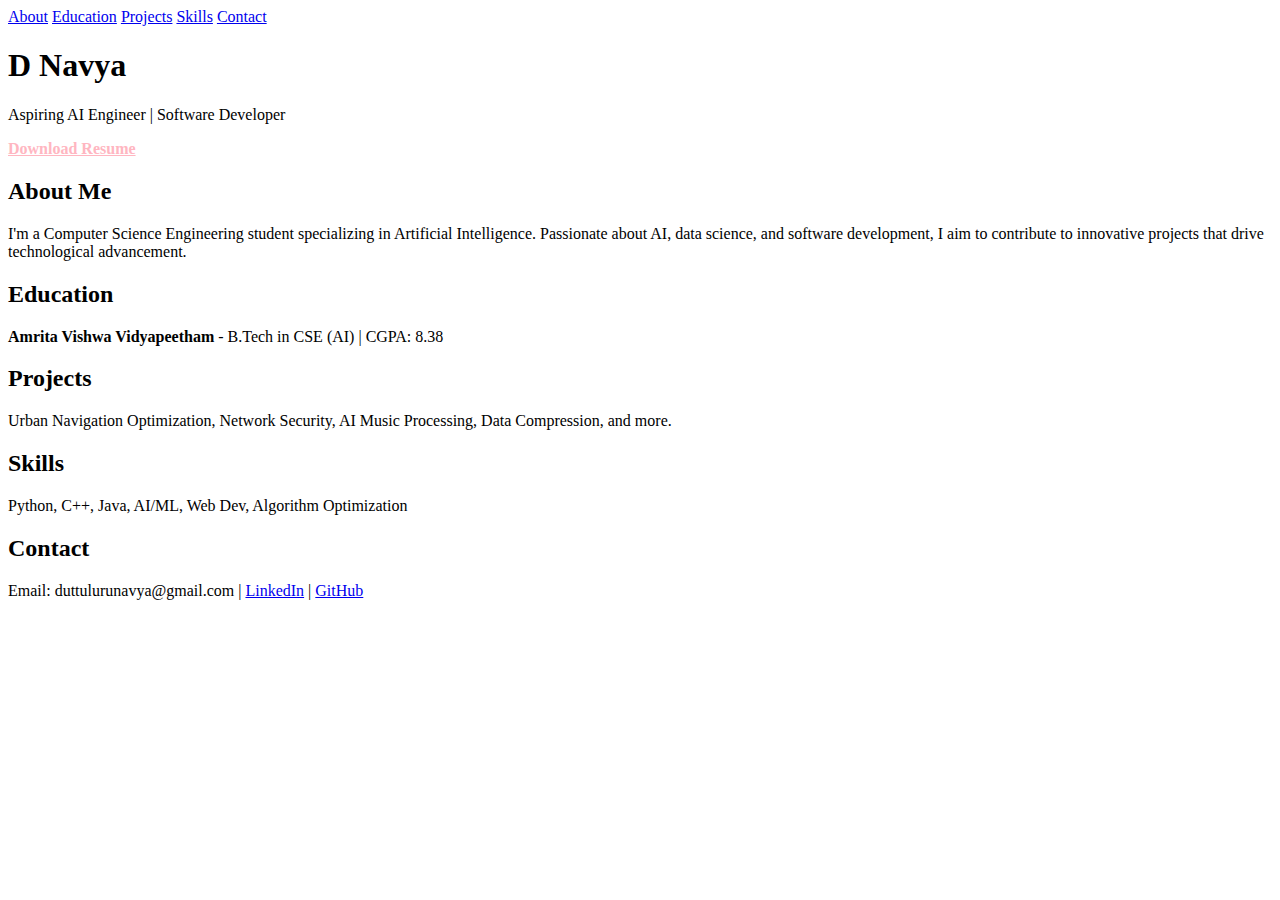
==== index.html @ 59a1b092 "index page" ====
<!DOCTYPE html>
<html lang="en">
<head>
    <meta charset="UTF-8">
    <meta name="viewport" content="width=device-width, initial-scale=1.0">
    <title>D Navya | Portfolio</title>
    <link rel="stylesheet" href="styles.css">
</head>
<body>
    <nav>
        <a href="#about">About</a>
        <a href="#education">Education</a>
        <a href="#projects">Projects</a>
        <a href="#skills">Skills</a>
        <a href="#contact">Contact</a>
    </nav>
    
    <section class="hero">
        <h1>D Navya</h1>
        <p>Aspiring AI Engineer | Software Developer</p>
        <a href="d_navya_resume.pdf" download style="color: lightpink; font-weight: bold;">Download Resume</a>
    </section>
    
    <section id="about" class="container">
        <h2>About Me</h2>
        <p>I'm a Computer Science Engineering student specializing in Artificial Intelligence. Passionate about AI, data science, and software development, I aim to contribute to innovative projects that drive technological advancement.</p>
    </section>
    
    <section id="education" class="container">
        <h2>Education</h2>
        <p><strong>Amrita Vishwa Vidyapeetham</strong> - B.Tech in CSE (AI) | CGPA: 8.38</p>
    </section>
    
    <section id="projects" class="container projects">
        <h2>Projects</h2>
        <p>Urban Navigation Optimization, Network Security, AI Music Processing, Data Compression, and more.</p>
    </section>
    
    <section id="skills" class="container skills">
        <h2>Skills</h2>
        <p>Python, C++, Java, AI/ML, Web Dev, Algorithm Optimization</p>
    </section>
    
    <section id="contact" class="container contact">
        <h2>Contact</h2>
        <p>Email: duttulurunavya@gmail.com | <a href="https://www.linkedin.com/in/d-navya/" target="_blank">LinkedIn</a> | <a href="https://github.com/d-navya" target="_blank">GitHub</a></p>
    </section>
</body>
</html>
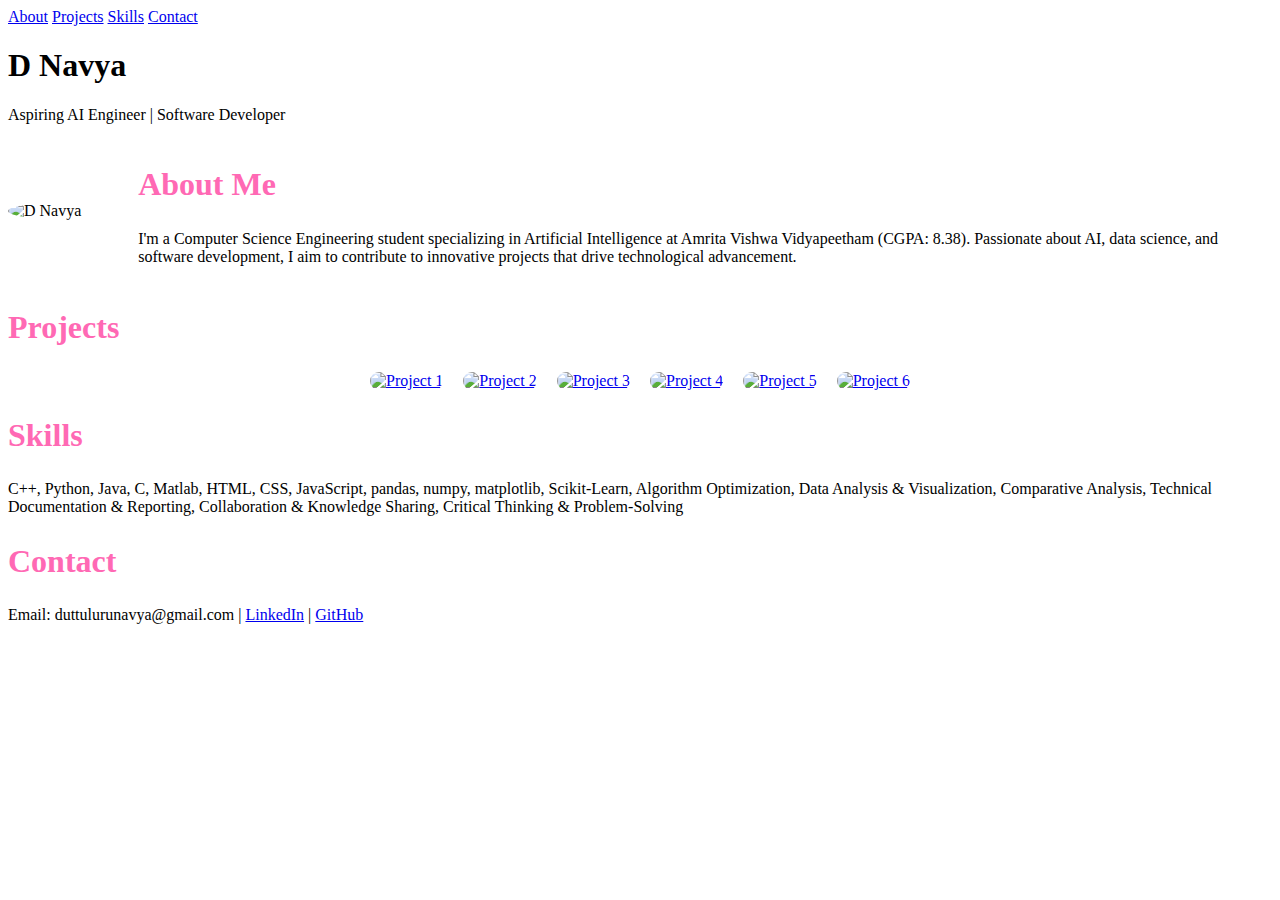
==== commit b147bce7: "edited projects and removed education details since it'll be in resume itself" ====
--- a/index.html
+++ b/index.html
@@ -5,11 +5,16 @@
     <meta name="viewport" content="width=device-width, initial-scale=1.0">
     <title>D Navya | Portfolio</title>
     <link rel="stylesheet" href="styles.css">
+    <style>
+        h2 {
+            color: #FF69B4;
+            font-size: 2em;
+        }
+    </style>
 </head>
 <body>
     <nav>
         <a href="#about">About</a>
-        <a href="#education">Education</a>
         <a href="#projects">Projects</a>
         <a href="#skills">Skills</a>
         <a href="#contact">Contact</a>
@@ -18,27 +23,31 @@
     <section class="hero">
         <h1>D Navya</h1>
         <p>Aspiring AI Engineer | Software Developer</p>
-        <a href="d_navya_resume.pdf" download style="color: lightpink; font-weight: bold;">Download Resume</a>
     </section>
     
-    <section id="about" class="container">
-        <h2>About Me</h2>
-        <p>I'm a Computer Science Engineering student specializing in Artificial Intelligence. Passionate about AI, data science, and software development, I aim to contribute to innovative projects that drive technological advancement.</p>
-    </section>
-    
-    <section id="education" class="container">
-        <h2>Education</h2>
-        <p><strong>Amrita Vishwa Vidyapeetham</strong> - B.Tech in CSE (AI) | CGPA: 8.38</p>
+    <section id="about" class="container" style="display: flex; align-items: center; justify-content: space-between;">
+        <img src="profile.jpg" alt="D Navya" style="width: 200px; border-radius: 50%;">
+        <div>
+            <h2>About Me</h2>
+            <p>I'm a Computer Science Engineering student specializing in Artificial Intelligence at Amrita Vishwa Vidyapeetham (CGPA: 8.38). Passionate about AI, data science, and software development, I aim to contribute to innovative projects that drive technological advancement.</p>
+        </div>
     </section>
     
     <section id="projects" class="container projects">
         <h2>Projects</h2>
-        <p>Urban Navigation Optimization, Network Security, AI Music Processing, Data Compression, and more.</p>
+        <div style="display: flex; flex-wrap: wrap; justify-content: center; gap: 20px;">
+            <a href="https://github.com/d-navya/project1"><img src="project1.jpg" alt="Project 1" style="width: 150px; height: 150px; border-radius: 10px;"></a>
+            <a href="https://github.com/d-navya/project2"><img src="project2.jpg" alt="Project 2" style="width: 150px; height: 150px; border-radius: 10px;"></a>
+            <a href="https://github.com/d-navya/project3"><img src="project3.jpg" alt="Project 3" style="width: 150px; height: 150px; border-radius: 10px;"></a>
+            <a href="https://github.com/d-navya/project4"><img src="project4.jpg" alt="Project 4" style="width: 150px; height: 150px; border-radius: 10px;"></a>
+            <a href="https://github.com/d-navya/project5"><img src="project5.jpg" alt="Project 5" style="width: 150px; height: 150px; border-radius: 10px;"></a>
+            <a href="https://github.com/d-navya/project6"><img src="project6.jpg" alt="Project 6" style="width: 150px; height: 150px; border-radius: 10px;"></a>
+        </div>
     </section>
     
     <section id="skills" class="container skills">
         <h2>Skills</h2>
-        <p>Python, C++, Java, AI/ML, Web Dev, Algorithm Optimization</p>
+        <p>C++, Python, Java, C, Matlab, HTML, CSS, JavaScript, pandas, numpy, matplotlib, Scikit-Learn, Algorithm Optimization, Data Analysis & Visualization, Comparative Analysis, Technical Documentation & Reporting, Collaboration & Knowledge Sharing, Critical Thinking & Problem-Solving</p>
     </section>
     
     <section id="contact" class="container contact">
@@ -46,4 +55,4 @@
         <p>Email: duttulurunavya@gmail.com | <a href="https://www.linkedin.com/in/d-navya/" target="_blank">LinkedIn</a> | <a href="https://github.com/d-navya" target="_blank">GitHub</a></p>
     </section>
 </body>
-</html>
+</html>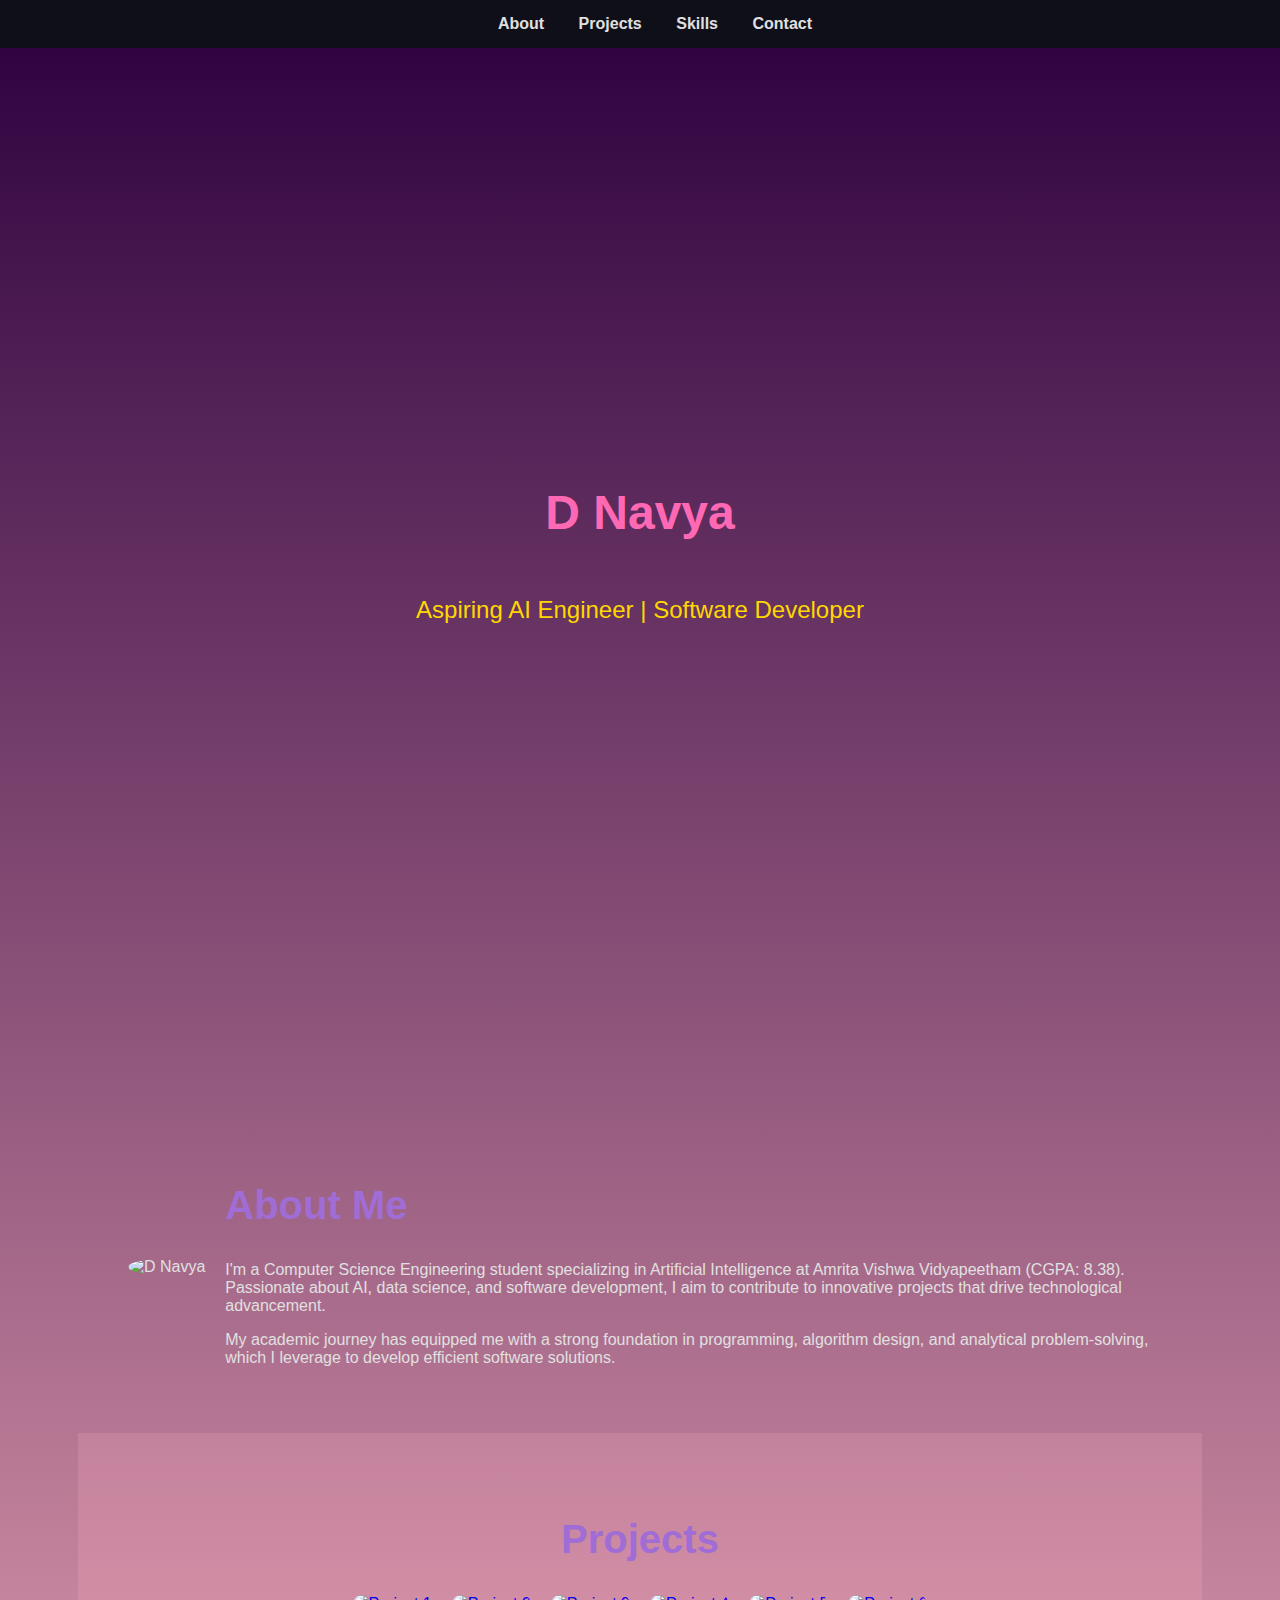
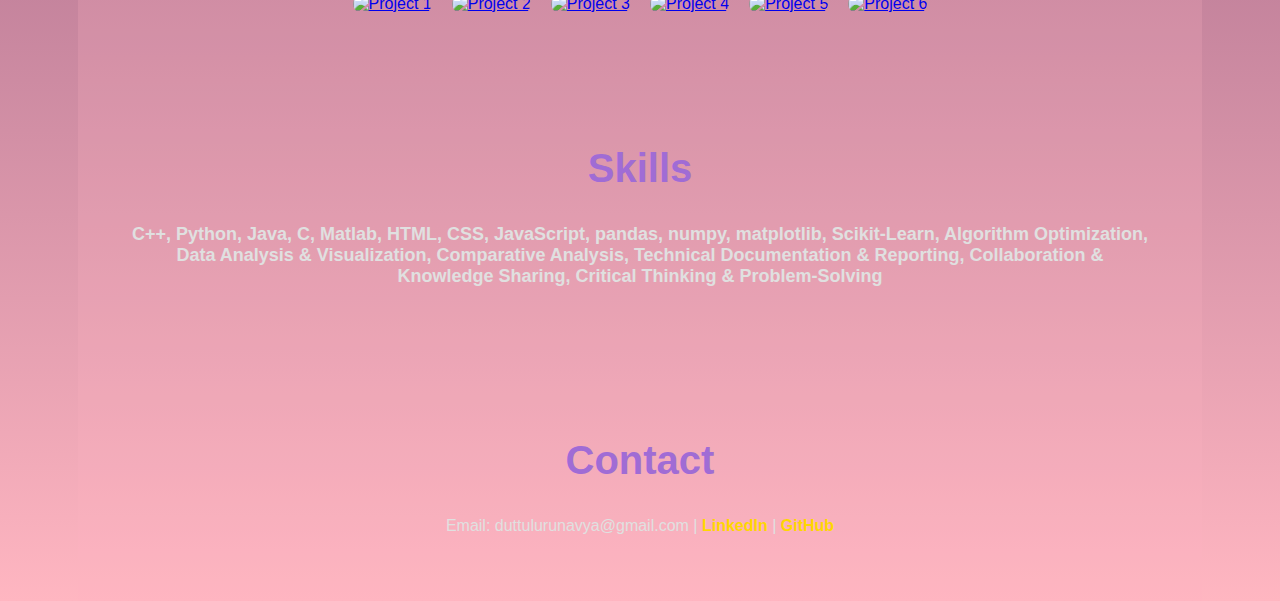
==== commit b9436398: "aaa" ====
--- a/index.html
+++ b/index.html
@@ -6,9 +6,42 @@
     <title>D Navya | Portfolio</title>
     <link rel="stylesheet" href="styles.css">
     <style>
-        h2 {
-            color: #FF69B4;
-            font-size: 2em;
+        body {
+            background-color: #1a1a2e;
+            color: #e0e0e0;
+            font-family: 'Poppins', sans-serif;
+        }
+        h1, h2 {
+            color: #a06cd5;
+            font-weight: bold;
+        }
+        nav {
+            background: #0f0f1a;
+            padding: 15px;
+        }
+        nav a {
+            color: #e0e0e0;
+            font-weight: bold;
+            margin: 0 15px;
+            text-decoration: none;
+        }
+        .container {
+            padding: 50px;
+        }
+        .projects img:hover {
+            transform: scale(1.05);
+        }
+        .about {
+            display: flex;
+            align-items: center;
+            justify-content: space-between;
+        }
+        .about img {
+            width: 200px;
+            border-radius: 50%;
+        }
+        .skills p {
+            font-size: 18px;
         }
     </style>
 </head>
@@ -25,11 +58,12 @@
         <p>Aspiring AI Engineer | Software Developer</p>
     </section>
     
-    <section id="about" class="container" style="display: flex; align-items: center; justify-content: space-between;">
-        <img src="profile.jpg" alt="D Navya" style="width: 200px; border-radius: 50%;">
+    <section id="about" class="container about">
+        <img src="profile.jpg" alt="D Navya">
         <div>
             <h2>About Me</h2>
             <p>I'm a Computer Science Engineering student specializing in Artificial Intelligence at Amrita Vishwa Vidyapeetham (CGPA: 8.38). Passionate about AI, data science, and software development, I aim to contribute to innovative projects that drive technological advancement.</p>
+            <p>My academic journey has equipped me with a strong foundation in programming, algorithm design, and analytical problem-solving, which I leverage to develop efficient software solutions.</p>
         </div>
     </section>
     
--- a/styles.css
+++ b/styles.css
@@ -0,0 +1,104 @@
+body {
+    margin: 0;
+    font-family: Arial, sans-serif;
+    background: linear-gradient(to bottom, #2C003E, #FFB6C1);
+    color: white;
+    scroll-behavior: smooth;
+}
+
+.container {
+    width: 80%;
+    margin: auto;
+    padding: 20px 0;
+}
+
+nav {
+    position: fixed;
+    width: 100%;
+    background: rgba(44, 0, 62, 0.9);
+    padding: 10px 0;
+    text-align: center;
+}
+
+nav a {
+    color: white;
+    margin: 0 15px;
+    text-decoration: none;
+    font-weight: bold;
+    cursor: pointer;
+    transition: color 0.3s;
+}
+
+nav a:hover {
+    color: #FF69B4;
+}
+
+section {
+    padding: 100px 0;
+    text-align: center;
+}
+
+.hero {
+    height: 100vh;
+    display: flex;
+    justify-content: center;
+    align-items: center;
+    flex-direction: column;
+}
+
+.hero h1 {
+    font-size: 3em;
+    color: #FF69B4;
+}
+
+.hero p {
+    font-size: 1.5em;
+    color: #FFD700;
+}
+
+#about {
+    display: flex;
+    align-items: center;
+    justify-content: space-between;
+    text-align: left;
+}
+
+#about img {
+    width: 200px;
+    border-radius: 50%;
+}
+
+.projects, .skills, .contact {
+    background: rgba(255, 182, 193, 0.2);
+}
+
+h2 {
+    color: #FF69B4;
+    font-size: 2.5em;
+}
+
+.projects img {
+    width: 150px;
+    height: 150px;
+    border-radius: 10px;
+    transition: transform 0.3s ease-in-out;
+}
+
+.projects img:hover {
+    transform: scale(1.1);
+}
+
+.skills p {
+    font-size: 1.2em;
+    font-weight: bold;
+}
+
+.contact a {
+    color: #FFD700;
+    text-decoration: none;
+    font-weight: bold;
+}
+
+.contact a:hover {
+    text-decoration: underline;
+}
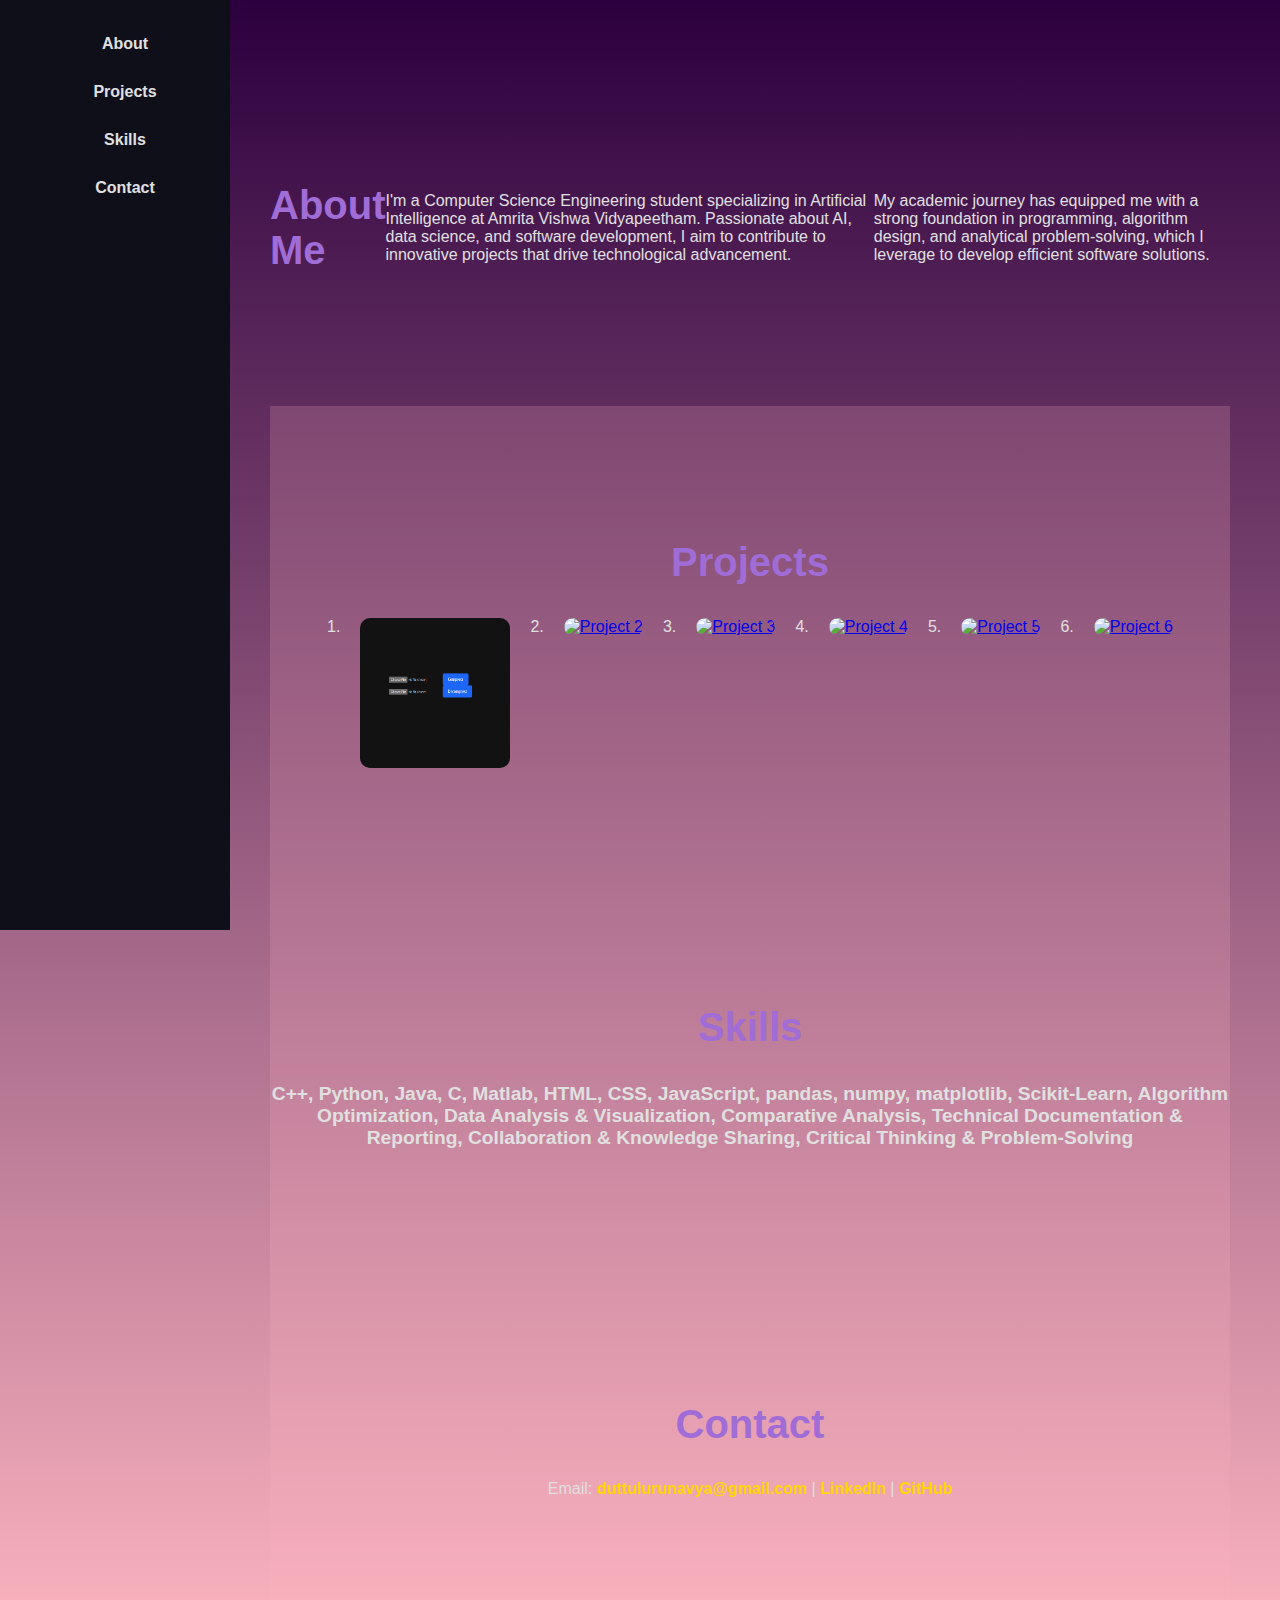
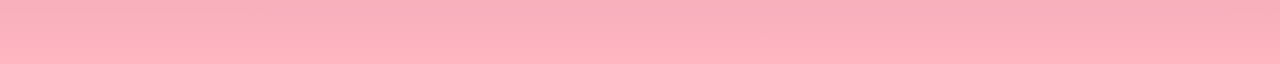
==== commit 792f022b: "aaaaaaa" ====
--- a/index.html
+++ b/index.html
@@ -10,6 +10,9 @@
             background-color: #1a1a2e;
             color: #e0e0e0;
             font-family: 'Poppins', sans-serif;
+            margin: 0;
+            padding: 0;
+            display: flex;
         }
         h1, h2 {
             color: #a06cd5;
@@ -18,32 +21,56 @@
         nav {
             background: #0f0f1a;
             padding: 15px;
+            position: fixed;
+            left: 0;
+            top: 0;
+            height: 100vh;
+            width: 200px;
+            overflow-y: auto;
         }
         nav a {
             color: #e0e0e0;
             font-weight: bold;
-            margin: 0 15px;
+            margin: 10px 0;
             text-decoration: none;
+            padding: 10px;
+            width: 100%;
+            display: block;
         }
-        .container {
+        nav a:hover, nav a.active {
+            background-color: #a06cd5;
+            color: #0f0f1a;
+        }
+        .content {
+            margin-left: 220px;
             padding: 50px;
+            width: calc(100% - 220px);
         }
-        .projects img:hover {
-            transform: scale(1.05);
-        }
-        .about {
-            display: flex;
-            align-items: center;
-            justify-content: space-between;
-        }
-        .about img {
-            width: 200px;
-            border-radius: 50%;
-        }
-        .skills p {
-            font-size: 18px;
+        html {
+            scroll-behavior: smooth;
         }
     </style>
+    <script>
+        document.addEventListener("DOMContentLoaded", function () {
+            let sections = document.querySelectorAll("section");
+            let navLinks = document.querySelectorAll("nav a");
+            
+            window.addEventListener("scroll", function () {
+                let scrollPosition = window.scrollY;
+                
+                sections.forEach(sec => {
+                    let top = sec.offsetTop - 100;
+                    let height = sec.offsetHeight;
+                    let id = sec.getAttribute("id");
+                    
+                    if (scrollPosition >= top && scrollPosition < top + height) {
+                        navLinks.forEach(link => link.classList.remove("active"));
+                        document.querySelector(`nav a[href='#${id}']`).classList.add("active");
+                    }
+                });
+            });
+        });
+    </script>
 </head>
 <body>
     <nav>
@@ -53,40 +80,34 @@
         <a href="#contact">Contact</a>
     </nav>
     
-    <section class="hero">
-        <h1>D Navya</h1>
-        <p>Aspiring AI Engineer | Software Developer</p>
-    </section>
-    
-    <section id="about" class="container about">
-        <img src="profile.jpg" alt="D Navya">
-        <div>
+    <div class="content">
+        <section id="about" class="about">
             <h2>About Me</h2>
-            <p>I'm a Computer Science Engineering student specializing in Artificial Intelligence at Amrita Vishwa Vidyapeetham (CGPA: 8.38). Passionate about AI, data science, and software development, I aim to contribute to innovative projects that drive technological advancement.</p>
+            <p>I'm a Computer Science Engineering student specializing in Artificial Intelligence at Amrita Vishwa Vidyapeetham. Passionate about AI, data science, and software development, I aim to contribute to innovative projects that drive technological advancement.</p>
             <p>My academic journey has equipped me with a strong foundation in programming, algorithm design, and analytical problem-solving, which I leverage to develop efficient software solutions.</p>
-        </div>
-    </section>
-    
-    <section id="projects" class="container projects">
-        <h2>Projects</h2>
-        <div style="display: flex; flex-wrap: wrap; justify-content: center; gap: 20px;">
-            <a href="https://github.com/d-navya/project1"><img src="project1.jpg" alt="Project 1" style="width: 150px; height: 150px; border-radius: 10px;"></a>
-            <a href="https://github.com/d-navya/project2"><img src="project2.jpg" alt="Project 2" style="width: 150px; height: 150px; border-radius: 10px;"></a>
-            <a href="https://github.com/d-navya/project3"><img src="project3.jpg" alt="Project 3" style="width: 150px; height: 150px; border-radius: 10px;"></a>
-            <a href="https://github.com/d-navya/project4"><img src="project4.jpg" alt="Project 4" style="width: 150px; height: 150px; border-radius: 10px;"></a>
-            <a href="https://github.com/d-navya/project5"><img src="project5.jpg" alt="Project 5" style="width: 150px; height: 150px; border-radius: 10px;"></a>
-            <a href="https://github.com/d-navya/project6"><img src="project6.jpg" alt="Project 6" style="width: 150px; height: 150px; border-radius: 10px;"></a>
-        </div>
-    </section>
-    
-    <section id="skills" class="container skills">
-        <h2>Skills</h2>
-        <p>C++, Python, Java, C, Matlab, HTML, CSS, JavaScript, pandas, numpy, matplotlib, Scikit-Learn, Algorithm Optimization, Data Analysis & Visualization, Comparative Analysis, Technical Documentation & Reporting, Collaboration & Knowledge Sharing, Critical Thinking & Problem-Solving</p>
-    </section>
-    
-    <section id="contact" class="container contact">
-        <h2>Contact</h2>
-        <p>Email: duttulurunavya@gmail.com | <a href="https://www.linkedin.com/in/d-navya/" target="_blank">LinkedIn</a> | <a href="https://github.com/d-navya" target="_blank">GitHub</a></p>
-    </section>
+        </section>
+        
+        <section id="projects" class="projects">
+            <h2>Projects</h2>
+            <div style="display: flex; flex-wrap: wrap; justify-content: center; gap: 20px;">
+                1. <a href="https://github.com/d-navya/image-and-text-compression-using-huffman-algorithm"><img src="project1.png" alt="Project 1" style="width: 150px; height: 150px; border-radius: 10px;"></a>
+                2. <a href="https://github.com/d-navya/project2"><img src="project2.jpg" alt="Project 2" style="width: 150px; height: 150px; border-radius: 10px;"></a>
+                3. <a href="https://github.com/d-navya/project3"><img src="project3.jpg" alt="Project 3" style="width: 150px; height: 150px; border-radius: 10px;"></a>
+                4. <a href="https://github.com/d-navya/project4"><img src="project4.jpg" alt="Project 4" style="width: 150px; height: 150px; border-radius: 10px;"></a>
+                5. <a href="https://github.com/d-navya/project5"><img src="project5.jpg" alt="Project 5" style="width: 150px; height: 150px; border-radius: 10px;"></a>
+                6. <a href="https://github.com/d-navya/project6"><img src="project6.jpg" alt="Project 6" style="width: 150px; height: 150px; border-radius: 10px;"></a>
+            </div>
+        </section>
+        
+        <section id="skills" class="skills">
+            <h2>Skills</h2>
+            <p>C++, Python, Java, C, Matlab, HTML, CSS, JavaScript, pandas, numpy, matplotlib, Scikit-Learn, Algorithm Optimization, Data Analysis & Visualization, Comparative Analysis, Technical Documentation & Reporting, Collaboration & Knowledge Sharing, Critical Thinking & Problem-Solving</p>
+        </section>
+        
+        <section id="contact" class="contact">
+            <h2>Contact</h2>
+            <p>Email: <a href="mailto:duttulurunavya@gmail.com">duttulurunavya@gmail.com</a> | <a href="https://www.linkedin.com/in/d-navya/" target="_blank">LinkedIn</a> | <a href="https://github.com/d-navya" target="_blank">GitHub</a></p>
+        </section>
+    </div>
 </body>
 </html>